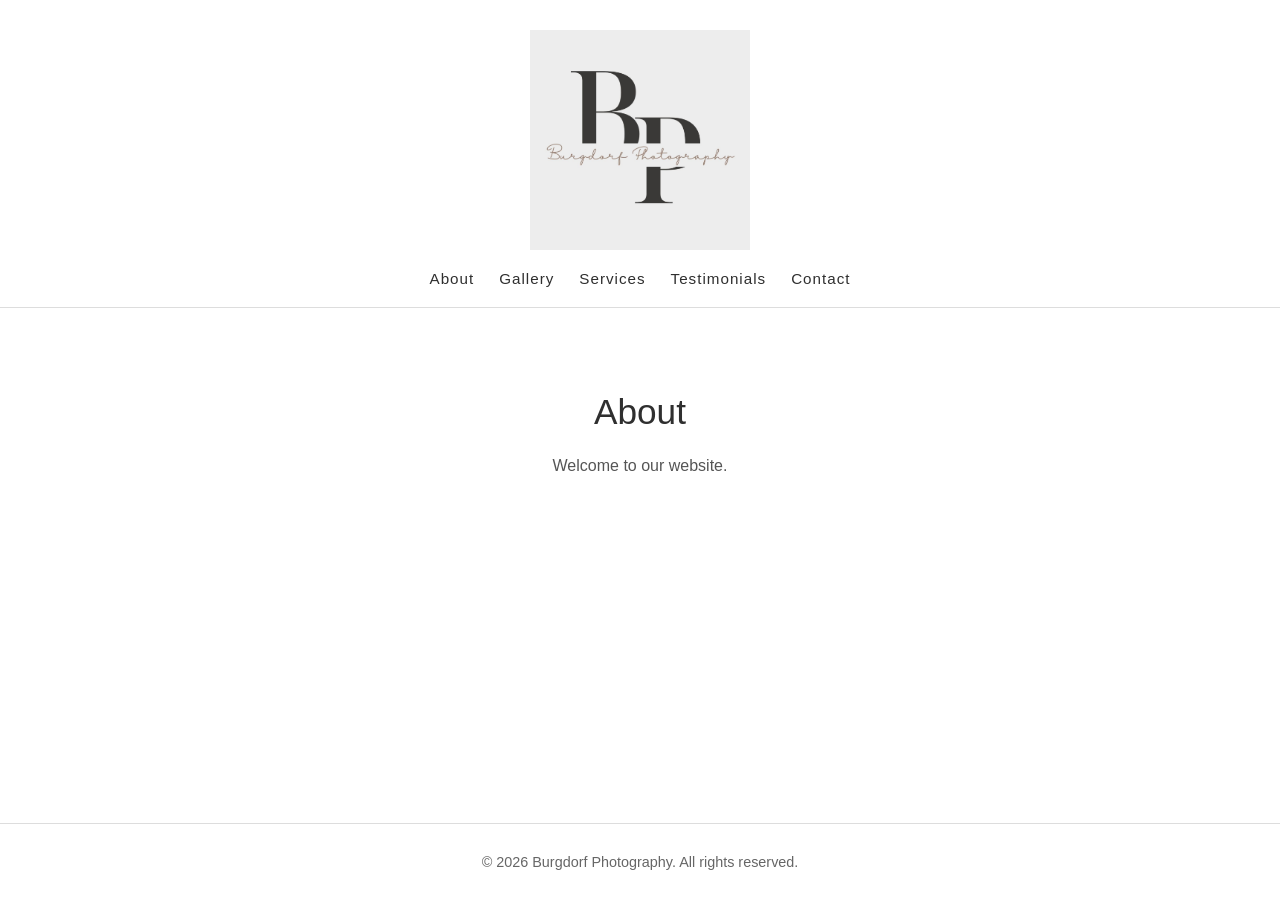
==== about.html @ 5a15c73a "Add homepage" ====
<!DOCTYPE html>
<html lang="en">
<head>
    <meta charset="UTF-8">
    <meta name="viewport" content="width=device-width, initial-scale=1.0">
    <title>Burgdorf Photography</title>
    <link rel="stylesheet" href="style.css">
</head>
<body>
    <header>
        <a href="index.html"><img src="images/Burgdorf_Photography.jpg" alt="Burgdorf Photography Logo"></a>
        <nav>
            <a href="about.html">About</a>
            <a href="gallery.html">Gallery</a>
            <a href="services.html">Services</a>
            <a href="testimonials.html">Testimonials</a>
            <a href="contact.html">Contact</a>
        </nav>
    </header>
    <main>
        <h1>About</h1>
        <p>Welcome to our website.</p>
    </main>
<footer>
    <p>&copy; 2026 Burgdorf Photography. All rights reserved.</p>
</footer>
</body>
</html>
---- style.css ----
body {
    margin: 0;
    min-height: 100vh;
    display: flex;
    flex-direction: column;
    font-family: Arial, Helvetica, sans-serif;
    background-color: #ffffff;
    color: #2f2f2f;
}

header {
    text-align: center;
    padding: 30px 20px 20px 20px;
    border-bottom: 1px solid #dddddd;
    background-color: #ffffff;
}

header img {
    display: block;
    margin: 0 auto 20px auto;
    max-width: 220px;
    width: 100%;
    height: auto;
}

nav {
    display: flex;
    justify-content: center;
    flex-wrap: wrap;
    gap: 25px;
}

nav a {
    text-decoration: none;
    color: #2f2f2f;
    font-size: 0.95rem;
    letter-spacing: 1px;
}

nav a:hover {
    color: #7a7a7a;
}

main {
    flex: 1;
    width: 85%;
    max-width: 900px;
    margin: 0 auto;
    padding: 60px 20px;
    text-align: center;
}

main h1 {
    font-size: 2.2rem;
    font-weight: normal;
    margin-bottom: 20px;
}

main h2 {
    font-size: 1.6rem;
    font-weight: normal;
    margin-top: 50px;
    margin-bottom: 15px;
}

main p {
    font-size: 1rem;
    line-height: 1.7;
    color: #555555;
    max-width: 700px;
    margin: 0 auto 20px auto;
}

.hero{
    display: flex;
    align-items: center;
    margin-bottom: 20px;
}

.Senior_Photo{
    margin-right: 10%;
    width: 50%;
    height: 50%;

}

.about{
    display: flex;
    align-items: center;
    margin-top: 20px;
}

.Wedding_Photo{
    margin-left: 10%;
    width: 50%;
    height: 50%;
}

footer {
    text-align: center;
    padding: 25px 20px;
    border-top: 1px solid #dddddd;
    background-color: #ffffff;
    font-size: 0.9rem;
    color: #666666;
}

footer p {
    margin: 5px 0;
}
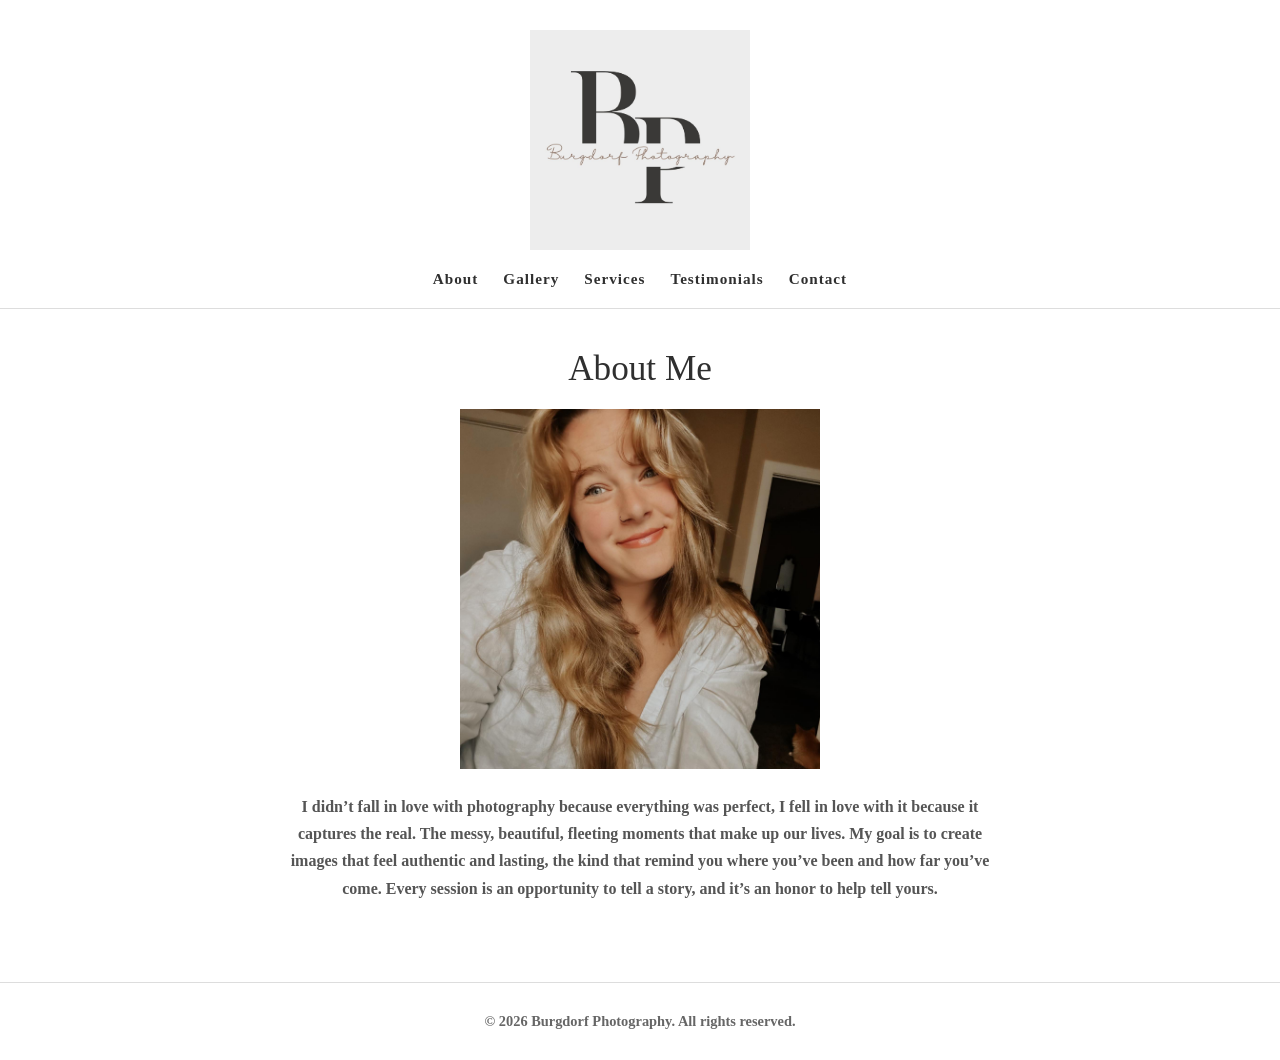
==== commit 505532ef: "About, Testimonials, Contact, style update" ====
--- a/about.html
+++ b/about.html
@@ -17,9 +17,10 @@
             <a href="contact.html">Contact</a>
         </nav>
     </header>
-    <main>
-        <h1>About</h1>
-        <p>Welcome to our website.</p>
+    <main class="About_Main">
+        <h1>About Me</h1>
+        <img src="images/Sarah.jpg" alt="Sarah Burgdorf" class="Sarah_Photo">
+        <p>I didn’t fall in love with photography because everything was perfect, I fell in love with it because it captures the real. The messy, beautiful, fleeting moments that make up our lives. My goal is to create images that feel authentic and lasting, the kind that remind you where you’ve been and how far you’ve come. Every session is an opportunity to tell a story, and it’s an honor to help tell yours.</p>
     </main>
 <footer>
     <p>&copy; 2026 Burgdorf Photography. All rights reserved.</p>
--- a/style.css
+++ b/style.css
@@ -3,7 +3,8 @@
     min-height: 100vh;
     display: flex;
     flex-direction: column;
-    font-family: Arial, Helvetica, sans-serif;
+    font-family: Bodoni Moda, serif;
+    font-weight: 900;
     background-color: #ffffff;
     color: #2f2f2f;
 }
@@ -53,6 +54,7 @@
 main h1 {
     font-size: 2.2rem;
     font-weight: normal;
+    margin-top: 0;
     margin-bottom: 20px;
 }
 
@@ -107,4 +109,108 @@
 
 footer p {
     margin: 5px 0;
+}
+
+.Sarah_Photo{
+    width: 40%;
+    height: 40%;
+    margin-bottom: 20px;
+}
+
+.About_Main {
+    flex: 1;
+    width: 85%;
+    max-width: 900px;
+    margin: 0 auto;
+    padding: 40px 20px 60px 20px;
+    text-align: center;
+}
+
+.contact-container {
+    display: flex;
+    justify-content: center;
+    margin-top: 30px;
+}
+
+.contact-form {
+    width: 100%;
+    max-width: 600px;
+    display: flex;
+    flex-direction: column;
+    text-align: left;
+    gap: 12px;
+}
+
+.contact-form label {
+    font-size: 0.95rem;
+    color: #2f2f2f;
+    letter-spacing: 0.5px;
+}
+
+.contact-form input,
+.contact-form textarea {
+    width: 100%;
+    padding: 12px;
+    border: 1px solid #cccccc;
+    font-family: Arial, Helvetica, sans-serif;
+    font-size: 1rem;
+    box-sizing: border-box;
+}
+
+.contact-form input:focus,
+.contact-form textarea:focus {
+    outline: none;
+    border-color: #7a7a7a;
+}
+
+.contact-form button {
+    margin-top: 10px;
+    padding: 12px 20px;
+    border: none;
+    background-color: #2f2f2f;
+    color: #ffffff;
+    font-size: 0.95rem;
+    letter-spacing: 1px;
+    cursor: pointer;
+}
+
+.contact-form button:hover {
+    background-color: #555555;
+}
+
+.contact-info {
+    margin-top: 50px;
+}
+
+.contact-info a {
+    color: #2f2f2f;
+}
+
+.contact-info a:hover {
+    color: #7a7a7a;
+}
+
+.testimonials {
+    max-width: 750px;
+    margin: 30px auto;
+    padding: 30px;
+    border: 1px solid #dddddd;
+    background-color: #fafafa;
+    text-align: left;
+}
+
+.testimonials p {
+    font-size: 1.05rem;
+    line-height: 1.8;
+    color: #444444;
+    font-style: italic;
+    margin-bottom: 15px;
+}
+
+.testimonials cite {
+    display: block;
+    text-align: right;
+    font-size: 0.95rem;
+    color: #777777;
+    font-style: normal;
 }
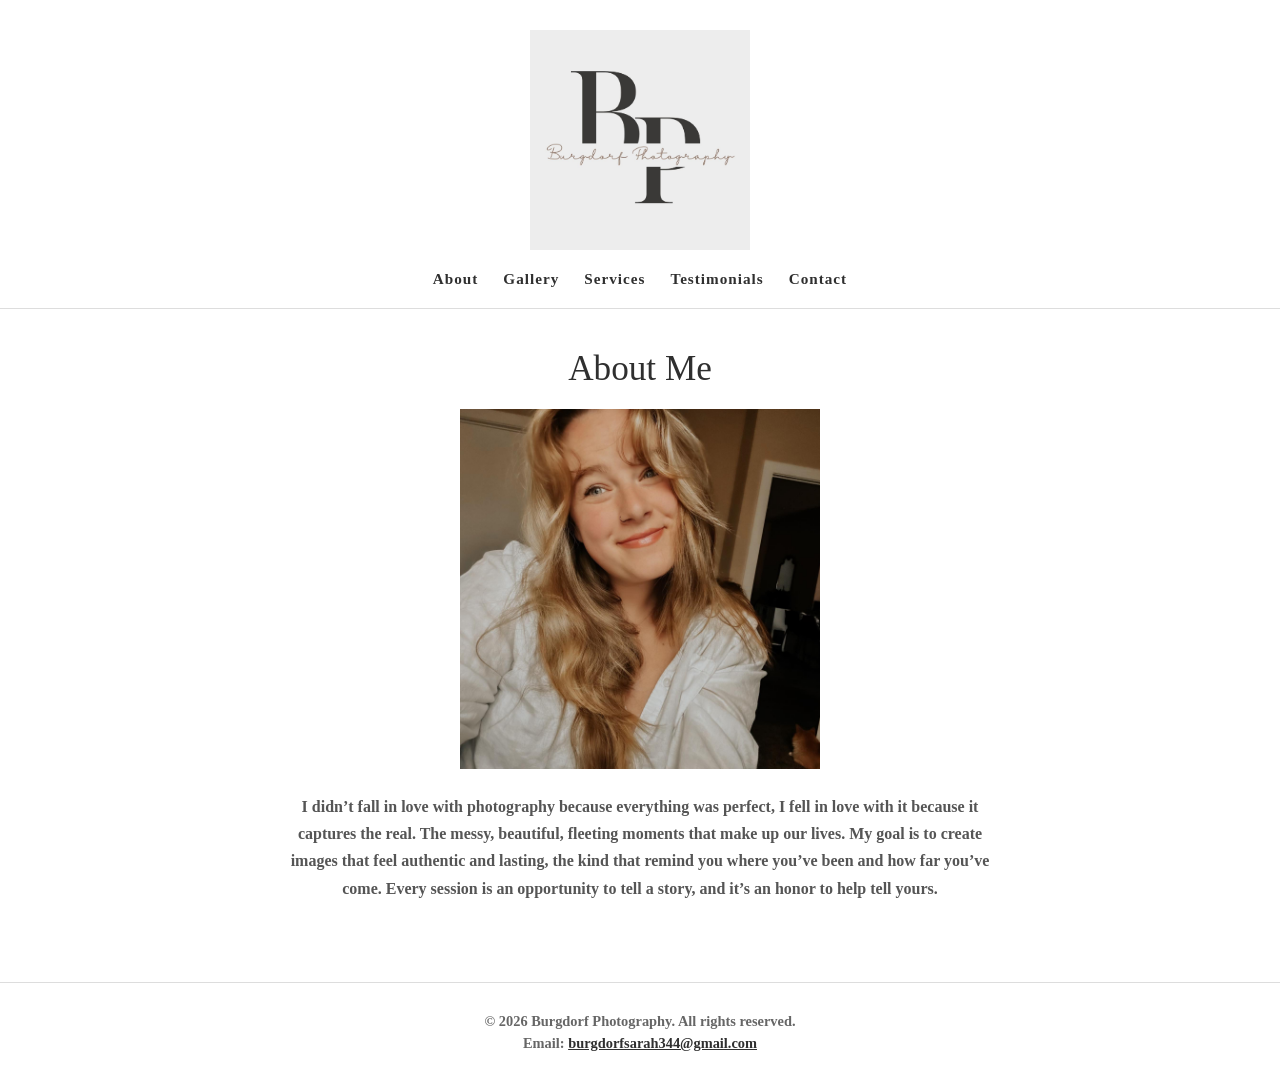
==== commit b426b0cd: "Final fixes" ====
--- a/about.html
+++ b/about.html
@@ -23,7 +23,8 @@
         <p>I didn’t fall in love with photography because everything was perfect, I fell in love with it because it captures the real. The messy, beautiful, fleeting moments that make up our lives. My goal is to create images that feel authentic and lasting, the kind that remind you where you’ve been and how far you’ve come. Every session is an opportunity to tell a story, and it’s an honor to help tell yours.</p>
     </main>
 <footer>
-    <p>&copy; 2026 Burgdorf Photography. All rights reserved.</p>
-</footer>
+        <p>&copy; 2026 Burgdorf Photography. All rights reserved.</p>
+        <p>Email: <a href="mailto:burgdorfsarah344@gmail.com">burgdorfsarah344@gmail.com</a></p>
+    </footer>
 </body>
 </html>
--- a/style.css
+++ b/style.css
@@ -42,7 +42,7 @@
     color: #7a7a7a;
 }
 
-main {
+.Home-Main {
     flex: 1;
     width: 85%;
     max-width: 900px;
@@ -111,13 +111,21 @@
     margin: 5px 0;
 }
 
+footer a{
+    color: #2f2f2f;
+}
+
+footer a:hover{
+    color: #7a7a7a;
+}
+
 .Sarah_Photo{
     width: 40%;
     height: 40%;
     margin-bottom: 20px;
 }
 
-.About_Main {
+main {
     flex: 1;
     width: 85%;
     max-width: 900px;
@@ -213,4 +221,98 @@
     font-size: 0.95rem;
     color: #777777;
     font-style: normal;
+}
+
+.gallery-section {
+    margin-top: 60px;
+    text-align: left;
+}
+
+.gallery-section h2 {
+    text-align: left;
+    margin-bottom: 20px;
+}
+
+.photo-row {
+    display: flex;
+    gap: 20px;
+    overflow-x: auto;
+    padding-bottom: 10px;
+    scroll-behavior: smooth;
+}
+
+.photo-row img {
+    width: 300px;
+    height: 400px;
+    object-fit: cover;
+    flex: 0 0 auto;
+    border-radius: 4px;
+}
+
+.photo-row::-webkit-scrollbar {
+    height: 8px;
+}
+
+.photo-row::-webkit-scrollbar-thumb {
+    background-color: #cccccc;
+    border-radius: 10px;
+}
+
+.photo-row::-webkit-scrollbar-track {
+    background-color: #f2f2f2;
+}
+
+.services-grid {
+    display: grid;
+    grid-template-columns: repeat(2, 1fr);
+    gap: 30px;
+    margin-top: 40px;
+}
+
+.service-card {
+    border: 1px solid #dddddd;
+    background-color: #fafafa;
+    padding: 30px;
+    text-align: left;
+}
+
+.service-card h2 {
+    margin-top: 0;
+    margin-bottom: 15px;
+    font-size: 1.4rem;
+}
+
+.service-card p {
+    margin: 0;
+    max-width: 100%;
+}
+
+.services-note {
+    margin-top: 50px;
+}
+
+.services-note a {
+    color: #2f2f2f;
+    text-decoration: none;
+}
+
+.services-note a:hover {
+    color: #7a7a7a;
+}
+
+.service-card-final {
+    border: 1px solid #dddddd;
+    background-color: #fafafa;
+    padding: 30px;
+    text-align: left;
+    grid-column: 1 / -1;
+    max-width: 435px;
+    width: 100%;
+    justify-self: center;
+}
+
+.service-card-final h2 {
+    margin-top: 0;
+    margin-bottom: 15px;
+    font-size: 1.4rem;
 }
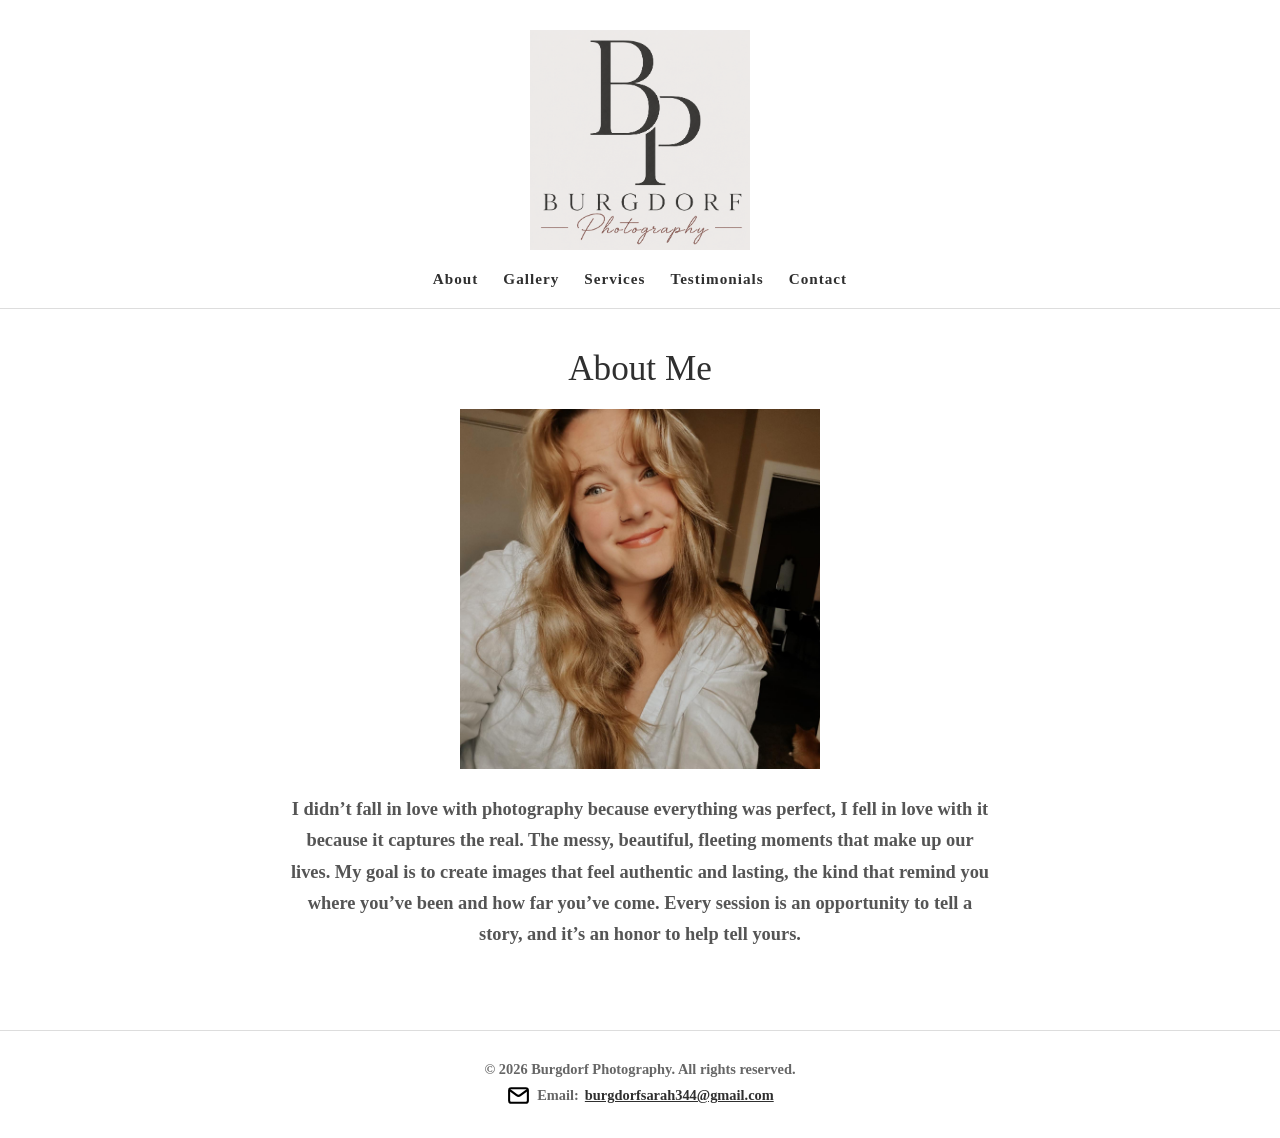
==== commit c24c6bc7: "added logo icons, and fixed logo" ====
--- a/about.html
+++ b/about.html
@@ -8,7 +8,7 @@
 </head>
 <body>
     <header>
-        <a href="index.html"><img src="images/Burgdorf_Photography.jpg" alt="Burgdorf Photography Logo"></a>
+        <a href="index.html"><img src="images/Main/Burgdorf_Photography_New.png" alt="Burgdorf Photography Logo"></a>
         <nav>
             <a href="about.html">About</a>
             <a href="gallery.html">Gallery</a>
@@ -19,12 +19,16 @@
     </header>
     <main class="About_Main">
         <h1>About Me</h1>
-        <img src="images/Sarah.jpg" alt="Sarah Burgdorf" class="Sarah_Photo">
+        <img src="images/Main/Sarah.jpg" alt="Sarah Burgdorf" class="Sarah_Photo">
         <p>I didn’t fall in love with photography because everything was perfect, I fell in love with it because it captures the real. The messy, beautiful, fleeting moments that make up our lives. My goal is to create images that feel authentic and lasting, the kind that remind you where you’ve been and how far you’ve come. Every session is an opportunity to tell a story, and it’s an honor to help tell yours.</p>
     </main>
 <footer>
-        <p>&copy; 2026 Burgdorf Photography. All rights reserved.</p>
-        <p>Email: <a href="mailto:burgdorfsarah344@gmail.com">burgdorfsarah344@gmail.com</a></p>
-    </footer>
+    <p>&copy; 2026 Burgdorf Photography. All rights reserved.</p>
+    <p class="footer-contact">
+        <img src="images/Icons/email.svg" alt="Email Icon">
+        <span>Email:</span>
+        <a href="mailto:burgdorfsarah344@gmail.com">burgdorfsarah344@gmail.com</a>
+    </p>
+</footer>
 </body>
 </html>
--- a/style.css
+++ b/style.css
@@ -5,6 +5,7 @@
     flex-direction: column;
     font-family: Bodoni Moda, serif;
     font-weight: 900;
+    font-size: 18px;
     background-color: #ffffff;
     color: #2f2f2f;
 }
@@ -66,7 +67,7 @@
 }
 
 main p {
-    font-size: 1rem;
+    font-size: 1.15rem;
     line-height: 1.7;
     color: #555555;
     max-width: 700px;
@@ -111,11 +112,25 @@
     margin: 5px 0;
 }
 
-footer a{
-    color: #2f2f2f;
-}
-
-footer a:hover{
+.footer-contact {
+    display: flex;
+    justify-content: center;
+    align-items: center;
+    gap: 6px;
+    flex-wrap: wrap;
+}
+
+.footer-contact img {
+    width: 25px;
+    height: 25px;
+    object-fit: contain;
+}
+
+footer a {
+    color: #2f2f2f;
+}
+
+footer a:hover {
     color: #7a7a7a;
 }
 
@@ -188,13 +203,39 @@
 
 .contact-info {
     margin-top: 50px;
-}
-
-.contact-info a {
-    color: #2f2f2f;
-}
-
-.contact-info a:hover {
+    text-align: center;
+}
+
+.contact-link {
+    display: flex;
+    justify-content: center;
+    align-items: center;
+    gap: 8px;
+    flex-wrap: wrap;
+
+    width: 100%;
+    max-width: none;
+    margin: 12px auto;
+
+    color: #555555;
+}
+
+.contact-link img {
+    width: 24px;
+    height: 24px;
+    object-fit: contain;
+    flex-shrink: 0;
+}
+
+.contact-link span {
+    color: #2f2f2f;
+}
+
+.contact-link a {
+    color: #2f2f2f;
+}
+
+.contact-link a:hover {
     color: #7a7a7a;
 }
 
@@ -207,8 +248,33 @@
     text-align: left;
 }
 
+.testimonials {
+    display: flex;
+    align-items: center;
+    gap: 30px;
+}
+
+.testimonials img {
+    width: 220px;
+    height: 280px;
+    object-fit: cover;
+    flex-shrink: 0;
+}
+
+.testimonial-text {
+    flex: 1;
+}
+
+.image-left {
+    flex-direction: row;
+}
+
+.image-right {
+    flex-direction: row;
+}
+
 .testimonials p {
-    font-size: 1.05rem;
+    font-size: 1.1rem;
     line-height: 1.8;
     color: #444444;
     font-style: italic;
@@ -218,7 +284,7 @@
 .testimonials cite {
     display: block;
     text-align: right;
-    font-size: 0.95rem;
+    font-size: 1rem;
     color: #777777;
     font-style: normal;
 }
